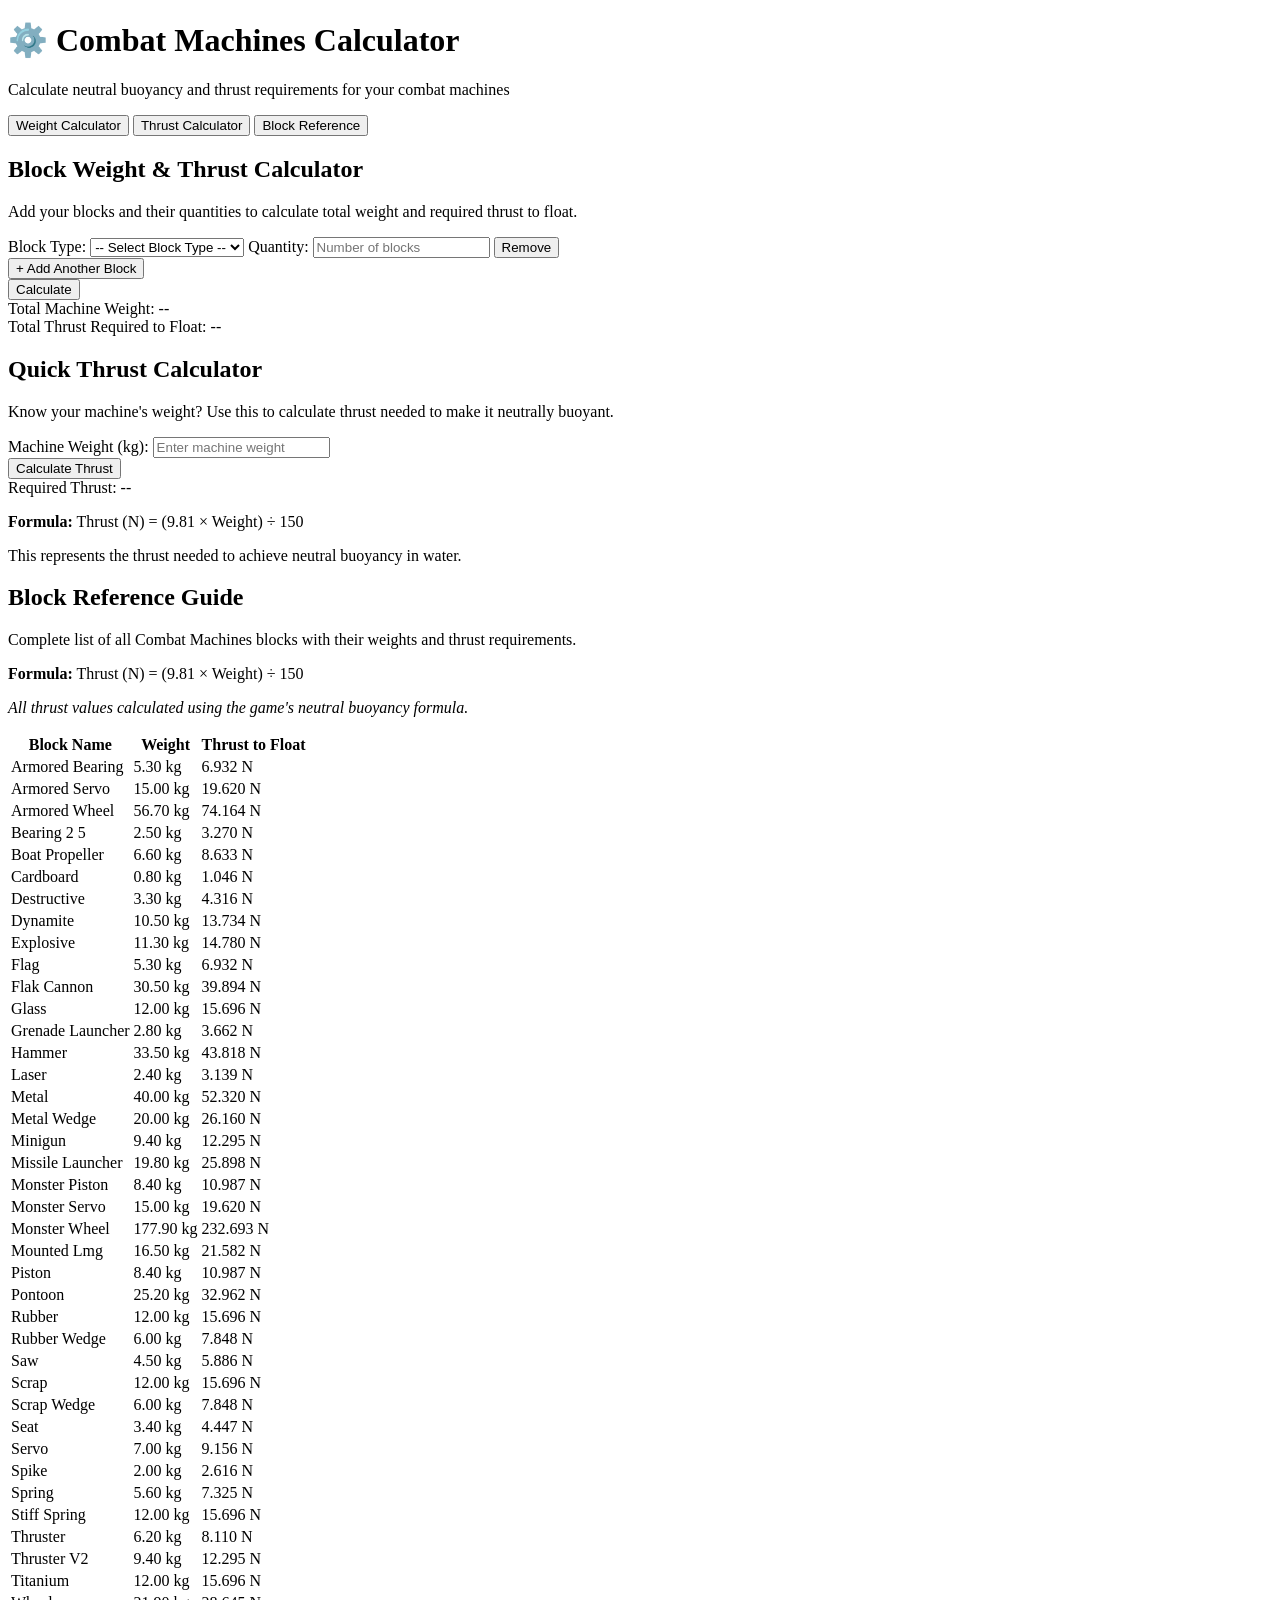
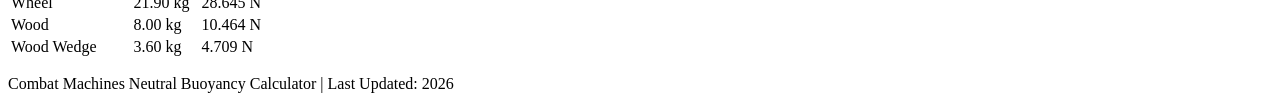
==== index.html @ c6ab1473 "Update HTML with new calculator features and block reference" ====
<!DOCTYPE html>
<html lang="en">
<head>
    <meta charset="UTF-8">
    <meta name="viewport" content="width=device-width, initial-scale=1.0">
    <title>Combat Machines Neutral Buoyancy Calculator</title>
    <link rel="stylesheet" href="styles.css">
</head>
<body>
    <div class="container">
        <header>
            <h1>⚙️ Combat Machines Calculator</h1>
            <p>Calculate neutral buoyancy and thrust requirements for your combat machines</p>
        </header>

        <div class="tabs">
            <button class="tab-button active" data-tab="weight-tab">Weight Calculator</button>
            <button class="tab-button" data-tab="thrust-tab">Thrust Calculator</button>
            <button class="tab-button" data-tab="reference-tab">Block Reference</button>
        </div>

        <!-- Weight Calculator Tab -->
        <div id="weight-tab" class="tab-content active">
            <h2>Block Weight & Thrust Calculator</h2>
            <p>Add your blocks and their quantities to calculate total weight and required thrust to float.</p>

            <div id="blockInputContainer">
                <div class="block-input-group">
                    <label for="blockType0">Block Type:</label>
                    <select id="blockType0" class="block-type-select">
                        <option value="">-- Select Block Type --</option>
                    </select>
                    <label for="blockCount0">Quantity:</label>
                    <input type="number" id="blockCount0" class="block-count-input" min="0" placeholder="Number of blocks">
                    <button class="btn-remove" onclick="removeBlockInput(0)">Remove</button>
                </div>
            </div>

            <button class="btn-add" id="addBlockBtn">+ Add Another Block</button>

            <div class="button-group">
                <button class="btn-calculate" id="calculateWeightBtn">Calculate</button>
            </div>

            <div id="weight-results" class="results">
                <div class="result-item">
                    <label>Total Machine Weight:</label>
                    <span id="totalWeightResult">--</span>
                </div>
                <div class="result-item">
                    <label>Total Thrust Required to Float:</label>
                    <span id="totalThrustResult">--</span>
                </div>
                <div id="weightBreakdown" class="breakdown"></div>
            </div>
        </div>

        <!-- Thrust Calculator Tab -->
        <div id="thrust-tab" class="tab-content">
            <h2>Quick Thrust Calculator</h2>
            <p>Know your machine's weight? Use this to calculate thrust needed to make it neutrally buoyant.</p>

            <div class="input-group">
                <label for="machineWeight">Machine Weight (kg):</label>
                <input type="number" id="machineWeight" placeholder="Enter machine weight" min="0" step="0.1">
            </div>

            <div class="button-group">
                <button class="btn-calculate" id="calculateThrustBtn">Calculate Thrust</button>
            </div>

            <div id="thrust-results" class="results">
                <div class="result-item">
                    <label>Required Thrust:</label>
                    <span id="thrustResult">--</span>
                </div>
                <div class="info-box">
                    <p><strong>Formula:</strong> Thrust (N) = (9.81 × Weight) ÷ 150</p>
                    <p>This represents the thrust needed to achieve neutral buoyancy in water.</p>
                </div>
            </div>
        </div>

        <!-- Reference Tab -->
        <div id="reference-tab" class="tab-content">
            <h2>Block Reference Guide</h2>
            <p>Complete list of all Combat Machines blocks with their weights and thrust requirements.</p>
            
            <div class="info-box">
                <p><strong>Formula:</strong> Thrust (N) = (9.81 × Weight) ÷ 150</p>
                <p><em>All thrust values calculated using the game's neutral buoyancy formula.</em></p>
            </div>

            <div id="referenceTable" class="reference-table-container"></div>
        </div>
    </div>

    <footer>
        <p>Combat Machines Neutral Buoyancy Calculator | Last Updated: 2026</p>
    </footer>

    <script src="script.js"></script>
</body>
</html>
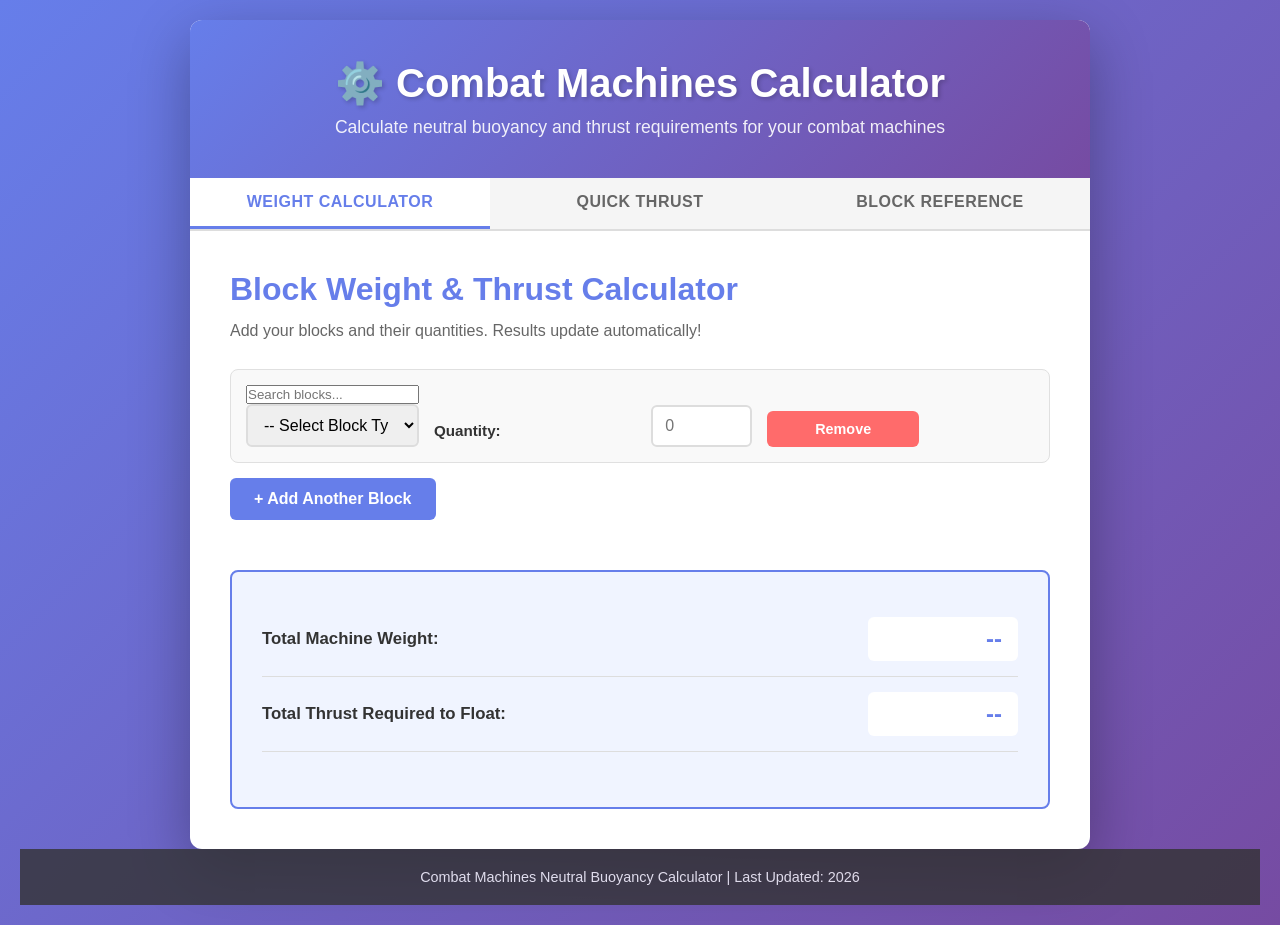
==== commit adcc8aa0: "Update HTML: Remove calculate buttons, add search, auto-update on input" ====
--- a/index.html
+++ b/index.html
@@ -15,32 +15,20 @@
 
         <div class="tabs">
             <button class="tab-button active" data-tab="weight-tab">Weight Calculator</button>
-            <button class="tab-button" data-tab="thrust-tab">Thrust Calculator</button>
+            <button class="tab-button" data-tab="thrust-tab">Quick Thrust</button>
             <button class="tab-button" data-tab="reference-tab">Block Reference</button>
         </div>
 
         <!-- Weight Calculator Tab -->
         <div id="weight-tab" class="tab-content active">
             <h2>Block Weight & Thrust Calculator</h2>
-            <p>Add your blocks and their quantities to calculate total weight and required thrust to float.</p>
+            <p>Add your blocks and their quantities. Results update automatically!</p>
 
-            <div id="blockInputContainer">
-                <div class="block-input-group">
-                    <label for="blockType0">Block Type:</label>
-                    <select id="blockType0" class="block-type-select">
-                        <option value="">-- Select Block Type --</option>
-                    </select>
-                    <label for="blockCount0">Quantity:</label>
-                    <input type="number" id="blockCount0" class="block-count-input" min="0" placeholder="Number of blocks">
-                    <button class="btn-remove" onclick="removeBlockInput(0)">Remove</button>
-                </div>
-            </div>
+            <div id="blockInputContainer"></div>
 
             <button class="btn-add" id="addBlockBtn">+ Add Another Block</button>
 
-            <div class="button-group">
-                <button class="btn-calculate" id="calculateWeightBtn">Calculate</button>
-            </div>
+            <div id="thrusterWarning" class="warning-box"></div>
 
             <div id="weight-results" class="results">
                 <div class="result-item">
@@ -55,18 +43,14 @@
             </div>
         </div>
 
-        <!-- Thrust Calculator Tab -->
+        <!-- Quick Thrust Calculator Tab -->
         <div id="thrust-tab" class="tab-content">
             <h2>Quick Thrust Calculator</h2>
-            <p>Know your machine's weight? Use this to calculate thrust needed to make it neutrally buoyant.</p>
+            <p>Know your machine's weight? Calculate thrust needed for neutral buoyancy.</p>
 
             <div class="input-group">
                 <label for="machineWeight">Machine Weight (kg):</label>
                 <input type="number" id="machineWeight" placeholder="Enter machine weight" min="0" step="0.1">
-            </div>
-
-            <div class="button-group">
-                <button class="btn-calculate" id="calculateThrustBtn">Calculate Thrust</button>
             </div>
 
             <div id="thrust-results" class="results">
@@ -75,7 +59,7 @@
                     <span id="thrustResult">--</span>
                 </div>
                 <div class="info-box">
-                    <p><strong>Formula:</strong> Thrust (N) = (9.81 × Weight) ÷ 150</p>
+                    <p><strong>Formula:</strong> Thrust (N) = (9.81 × Weight) ÷ 150 × 150</p>
                     <p>This represents the thrust needed to achieve neutral buoyancy in water.</p>
                 </div>
             </div>
@@ -86,8 +70,12 @@
             <h2>Block Reference Guide</h2>
             <p>Complete list of all Combat Machines blocks with their weights and thrust requirements.</p>
             
+            <div class="search-container">
+                <input type="text" id="referenceSearch" class="reference-search" placeholder="Search blocks...">
+            </div>
+
             <div class="info-box">
-                <p><strong>Formula:</strong> Thrust (N) = (9.81 × Weight) ÷ 150</p>
+                <p><strong>Formula:</strong> Thrust (N) = (9.81 × Weight) ÷ 150 × 150</p>
                 <p><em>All thrust values calculated using the game's neutral buoyancy formula.</em></p>
             </div>
 
--- a/styles.css
+++ b/styles.css
@@ -0,0 +1,408 @@
+* {
+    margin: 0;
+    padding: 0;
+    box-sizing: border-box;
+}
+
+body {
+    font-family: 'Segoe UI', Tahoma, Geneva, Verdana, sans-serif;
+    background: linear-gradient(135deg, #667eea 0%, #764ba2 100%);
+    min-height: 100vh;
+    padding: 20px;
+    color: #333;
+}
+
+.container {
+    max-width: 900px;
+    margin: 0 auto;
+    background: white;
+    border-radius: 12px;
+    box-shadow: 0 20px 60px rgba(0, 0, 0, 0.3);
+    overflow: hidden;
+}
+
+header {
+    background: linear-gradient(135deg, #667eea 0%, #764ba2 100%);
+    color: white;
+    padding: 40px 20px;
+    text-align: center;
+}
+
+header h1 {
+    font-size: 2.5em;
+    margin-bottom: 10px;
+    text-shadow: 2px 2px 4px rgba(0, 0, 0, 0.2);
+}
+
+header p {
+    font-size: 1.1em;
+    opacity: 0.9;
+}
+
+.tabs {
+    display: flex;
+    background: #f5f5f5;
+    border-bottom: 2px solid #ddd;
+    overflow-x: auto;
+}
+
+.tab-button {
+    flex: 1;
+    padding: 15px 20px;
+    border: none;
+    background: none;
+    cursor: pointer;
+    font-size: 1em;
+    font-weight: 600;
+    color: #666;
+    transition: all 0.3s ease;
+    border-bottom: 3px solid transparent;
+    text-transform: uppercase;
+    letter-spacing: 0.5px;
+}
+
+.tab-button:hover {
+    background: #e0e0e0;
+    color: #333;
+}
+
+.tab-button.active {
+    color: #667eea;
+    border-bottom-color: #667eea;
+    background: white;
+}
+
+.tab-content {
+    display: none;
+    padding: 40px;
+    animation: fadeIn 0.3s ease;
+}
+
+.tab-content.active {
+    display: block;
+}
+
+@keyframes fadeIn {
+    from {
+        opacity: 0;
+        transform: translateY(10px);
+    }
+    to {
+        opacity: 1;
+        transform: translateY(0);
+    }
+}
+
+h2 {
+    color: #667eea;
+    margin-bottom: 10px;
+    font-size: 2em;
+}
+
+.tab-content > p {
+    color: #666;
+    margin-bottom: 25px;
+    line-height: 1.6;
+}
+
+.block-input-group {
+    display: grid;
+    grid-template-columns: 1fr 2fr 1fr 1.5fr 100px;
+    gap: 15px;
+    margin-bottom: 15px;
+    align-items: end;
+    padding: 15px;
+    background: #f9f9f9;
+    border-radius: 8px;
+    border: 1px solid #e0e0e0;
+}
+
+@media (max-width: 768px) {
+    .block-input-group {
+        grid-template-columns: 1fr;
+        gap: 10px;
+    }
+}
+
+.input-group {
+    margin-bottom: 25px;
+    padding: 15px;
+    background: #f9f9f9;
+    border-radius: 8px;
+    border: 1px solid #e0e0e0;
+}
+
+label {
+    display: block;
+    margin-bottom: 5px;
+    font-weight: 600;
+    color: #333;
+    font-size: 0.95em;
+}
+
+.block-input-group label {
+    margin-bottom: 8px;
+}
+
+select, input[type="number"] {
+    width: 100%;
+    padding: 10px 12px;
+    border: 2px solid #ddd;
+    border-radius: 6px;
+    font-size: 1em;
+    transition: border-color 0.3s ease;
+    font-family: inherit;
+}
+
+select:focus, input[type="number"]:focus {
+    outline: none;
+    border-color: #667eea;
+    box-shadow: 0 0 0 3px rgba(102, 126, 234, 0.1);
+}
+
+.button-group {
+    display: flex;
+    gap: 15px;
+    margin: 30px 0;
+}
+
+.btn-calculate {
+    flex: 1;
+    padding: 15px 30px;
+    background: linear-gradient(135deg, #667eea 0%, #764ba2 100%);
+    color: white;
+    border: none;
+    border-radius: 8px;
+    font-size: 1.1em;
+    font-weight: 600;
+    cursor: pointer;
+    transition: transform 0.2s, box-shadow 0.2s;
+    text-transform: uppercase;
+    letter-spacing: 1px;
+}
+
+.btn-calculate:hover {
+    transform: translateY(-2px);
+    box-shadow: 0 10px 25px rgba(102, 126, 234, 0.4);
+}
+
+.btn-calculate:active {
+    transform: translateY(0);
+}
+
+.btn-add {
+    padding: 12px 24px;
+    background: #667eea;
+    color: white;
+    border: none;
+    border-radius: 6px;
+    font-size: 1em;
+    font-weight: 600;
+    cursor: pointer;
+    margin-bottom: 20px;
+    transition: all 0.3s ease;
+}
+
+.btn-add:hover {
+    background: #764ba2;
+    transform: translateY(-2px);
+}
+
+.btn-remove {
+    padding: 10px 15px;
+    background: #ff6b6b;
+    color: white;
+    border: none;
+    border-radius: 6px;
+    cursor: pointer;
+    font-size: 0.9em;
+    font-weight: 600;
+    transition: all 0.3s ease;
+}
+
+.btn-remove:hover {
+    background: #ee5a52;
+    transform: translateY(-2px);
+}
+
+.results {
+    background: #f0f4ff;
+    padding: 30px;
+    border-radius: 8px;
+    border: 2px solid #667eea;
+    margin-top: 30px;
+}
+
+.result-item {
+    display: flex;
+    justify-content: space-between;
+    align-items: center;
+    padding: 15px 0;
+    border-bottom: 1px solid #ddd;
+}
+
+.result-item:last-child {
+    border-bottom: none;
+}
+
+.result-item label {
+    margin-bottom: 0;
+    font-size: 1.05em;
+    color: #333;
+}
+
+.result-item span {
+    font-size: 1.5em;
+    font-weight: 700;
+    color: #667eea;
+    background: white;
+    padding: 8px 16px;
+    border-radius: 6px;
+    min-width: 150px;
+    text-align: right;
+}
+
+.info-box {
+    background: white;
+    padding: 20px;
+    border-radius: 6px;
+    border-left: 4px solid #667eea;
+    margin-top: 20px;
+}
+
+.info-box p {
+    margin: 8px 0;
+    color: #555;
+    line-height: 1.6;
+}
+
+.info-box strong {
+    color: #667eea;
+}
+
+.breakdown {
+    margin-top: 25px;
+}
+
+.breakdown h4 {
+    color: #333;
+    margin-bottom: 15px;
+    font-size: 1.1em;
+}
+
+.breakdown-table, .reference-table {
+    width: 100%;
+    border-collapse: collapse;
+    margin-top: 15px;
+}
+
+.breakdown-table th, .reference-table th {
+    background: linear-gradient(135deg, #667eea 0%, #764ba2 100%);
+    color: white;
+    padding: 12px;
+    text-align: left;
+    font-weight: 600;
+}
+
+.breakdown-table td, .reference-table td {
+    padding: 12px;
+    border-bottom: 1px solid #ddd;
+}
+
+.breakdown-table tr:hover, .reference-table tr:hover {
+    background: #f5f5f5;
+}
+
+.reference-table-container {
+    background: white;
+    border-radius: 8px;
+    overflow: hidden;
+    border: 1px solid #ddd;
+}
+
+footer {
+    background: #333;
+    color: white;
+    text-align: center;
+    padding: 20px;
+    font-size: 0.9em;
+    opacity: 0.8;
+}
+
+/* Responsive Design */
+@media (max-width: 768px) {
+    header h1 {
+        font-size: 1.8em;
+    }
+
+    .tabs {
+        flex-wrap: wrap;
+    }
+
+    .tab-button {
+        flex: 0 1 auto;
+        min-width: 120px;
+    }
+
+    .tab-content {
+        padding: 20px;
+    }
+
+    .result-item {
+        flex-direction: column;
+        align-items: flex-start;
+    }
+
+    .result-item span {
+        width: 100%;
+        text-align: left;
+        margin-top: 8px;
+    }
+
+    .breakdown-table, .reference-table {
+        font-size: 0.9em;
+    }
+
+    .breakdown-table th, .reference-table th,
+    .breakdown-table td, .reference-table td {
+        padding: 8px;
+    }
+}
+
+@media (max-width: 480px) {
+    body {
+        padding: 10px;
+    }
+
+    header {
+        padding: 20px 10px;
+    }
+
+    header h1 {
+        font-size: 1.5em;
+    }
+
+    header p {
+        font-size: 0.95em;
+    }
+
+    .container {
+        border-radius: 8px;
+    }
+
+    .tab-content {
+        padding: 15px;
+    }
+
+    h2 {
+        font-size: 1.5em;
+    }
+
+    .button-group {
+        flex-direction: column;
+    }
+
+    .btn-calculate {
+        width: 100%;
+    }
+}
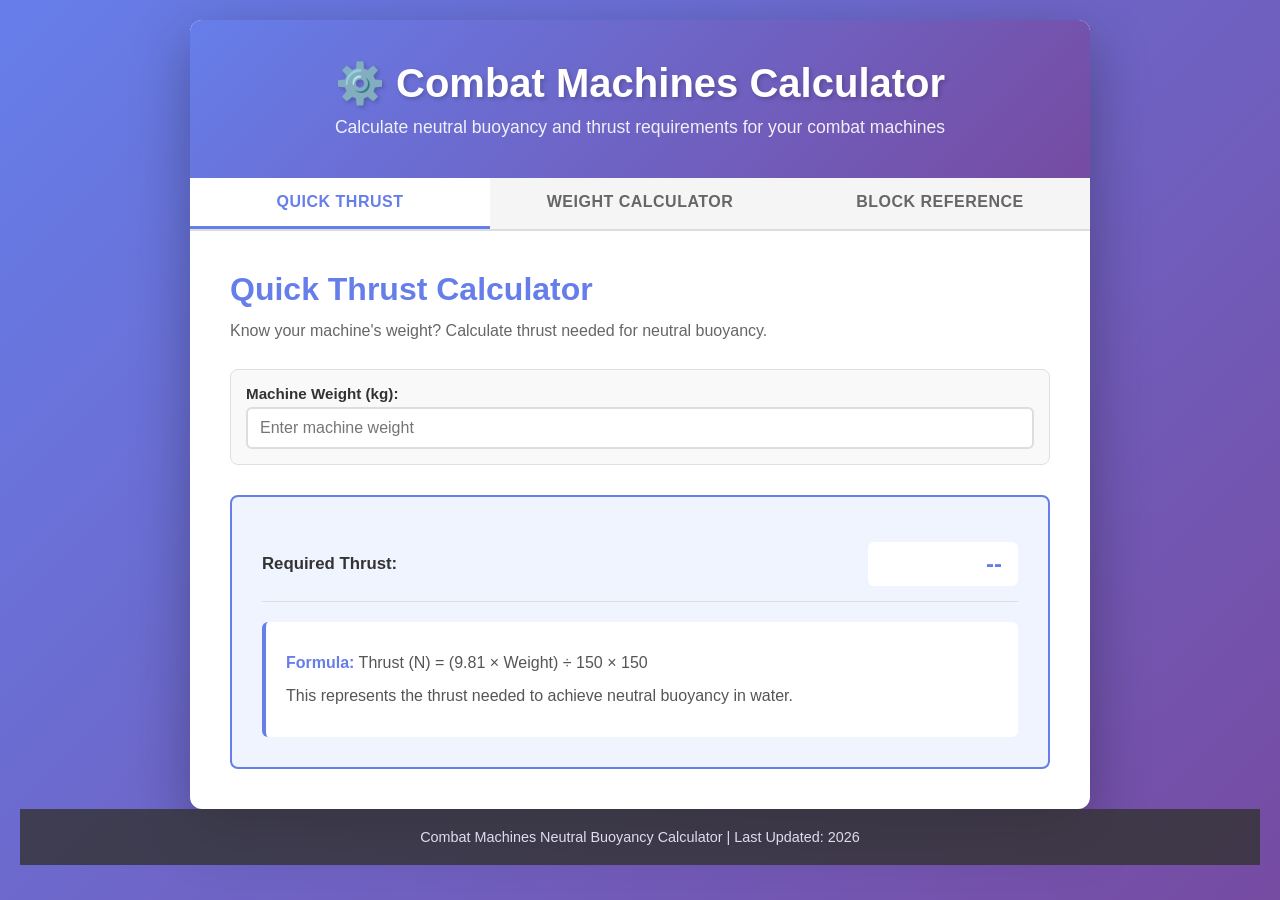
==== commit c87826ea: "Update HTML: Reorder tabs, add export/load/clear buttons" ====
--- a/index.html
+++ b/index.html
@@ -14,37 +14,13 @@
         </header>
 
         <div class="tabs">
-            <button class="tab-button active" data-tab="weight-tab">Weight Calculator</button>
-            <button class="tab-button" data-tab="thrust-tab">Quick Thrust</button>
+            <button class="tab-button active" data-tab="thrust-tab">Quick Thrust</button>
+            <button class="tab-button" data-tab="weight-tab">Weight Calculator</button>
             <button class="tab-button" data-tab="reference-tab">Block Reference</button>
         </div>
 
-        <!-- Weight Calculator Tab -->
-        <div id="weight-tab" class="tab-content active">
-            <h2>Block Weight & Thrust Calculator</h2>
-            <p>Add your blocks and their quantities. Results update automatically!</p>
-
-            <div id="blockInputContainer"></div>
-
-            <button class="btn-add" id="addBlockBtn">+ Add Another Block</button>
-
-            <div id="thrusterWarning" class="warning-box"></div>
-
-            <div id="weight-results" class="results">
-                <div class="result-item">
-                    <label>Total Machine Weight:</label>
-                    <span id="totalWeightResult">--</span>
-                </div>
-                <div class="result-item">
-                    <label>Total Thrust Required to Float:</label>
-                    <span id="totalThrustResult">--</span>
-                </div>
-                <div id="weightBreakdown" class="breakdown"></div>
-            </div>
-        </div>
-
         <!-- Quick Thrust Calculator Tab -->
-        <div id="thrust-tab" class="tab-content">
+        <div id="thrust-tab" class="tab-content active">
             <h2>Quick Thrust Calculator</h2>
             <p>Know your machine's weight? Calculate thrust needed for neutral buoyancy.</p>
 
@@ -62,6 +38,36 @@
                     <p><strong>Formula:</strong> Thrust (N) = (9.81 × Weight) ÷ 150 × 150</p>
                     <p>This represents the thrust needed to achieve neutral buoyancy in water.</p>
                 </div>
+            </div>
+        </div>
+
+        <!-- Weight Calculator Tab -->
+        <div id="weight-tab" class="tab-content">
+            <h2>Block Weight & Thrust Calculator</h2>
+            <p>Add your blocks and their quantities. Results update automatically!</p>
+
+            <div class="action-buttons">
+                <button class="btn-add" id="addBlockBtn">+ Add Block</button>
+                <button class="btn-clear" id="clearAllBtn">🗑️ Clear All</button>
+                <button class="btn-export" id="exportBtn">📥 Export</button>
+                <button class="btn-load" id="loadBtn">📤 Load</button>
+                <input type="file" id="fileInput" accept=".json" style="display: none;">
+            </div>
+
+            <div id="blockInputContainer"></div>
+
+            <div id="thrusterWarning" class="warning-box"></div>
+
+            <div id="weight-results" class="results">
+                <div class="result-item">
+                    <label>Total Machine Weight:</label>
+                    <span id="totalWeightResult">--</span>
+                </div>
+                <div class="result-item">
+                    <label>Total Thrust Required to Float:</label>
+                    <span id="totalThrustResult">--</span>
+                </div>
+                <div id="weightBreakdown" class="breakdown"></div>
             </div>
         </div>
 
--- a/styles.css
+++ b/styles.css
@@ -107,7 +107,7 @@
 
 .block-input-group {
     display: grid;
-    grid-template-columns: 1fr 2fr 1fr 1.5fr 100px;
+    grid-template-columns: 1fr 1.5fr 1fr 100px;
     gap: 15px;
     margin-bottom: 15px;
     align-items: end;
@@ -117,6 +117,26 @@
     border: 1px solid #e0e0e0;
 }
 
+.search-wrapper {
+    display: flex;
+    flex-direction: column;
+    gap: 5px;
+}
+
+.block-search {
+    padding: 8px 12px;
+    border: 1px solid #ddd;
+    border-radius: 6px;
+    font-size: 0.9em;
+    transition: border-color 0.3s ease;
+}
+
+.block-search:focus {
+    outline: none;
+    border-color: #667eea;
+    box-shadow: 0 0 0 3px rgba(102, 126, 234, 0.1);
+}
+
 @media (max-width: 768px) {
     .block-input-group {
         grid-template-columns: 1fr;
@@ -144,7 +164,7 @@
     margin-bottom: 8px;
 }
 
-select, input[type="number"] {
+select, input[type="number"], input[type="text"] {
     width: 100%;
     padding: 10px 12px;
     border: 2px solid #ddd;
@@ -154,40 +174,10 @@
     font-family: inherit;
 }
 
-select:focus, input[type="number"]:focus {
+select:focus, input[type="number"]:focus, input[type="text"]:focus {
     outline: none;
     border-color: #667eea;
     box-shadow: 0 0 0 3px rgba(102, 126, 234, 0.1);
-}
-
-.button-group {
-    display: flex;
-    gap: 15px;
-    margin: 30px 0;
-}
-
-.btn-calculate {
-    flex: 1;
-    padding: 15px 30px;
-    background: linear-gradient(135deg, #667eea 0%, #764ba2 100%);
-    color: white;
-    border: none;
-    border-radius: 8px;
-    font-size: 1.1em;
-    font-weight: 600;
-    cursor: pointer;
-    transition: transform 0.2s, box-shadow 0.2s;
-    text-transform: uppercase;
-    letter-spacing: 1px;
-}
-
-.btn-calculate:hover {
-    transform: translateY(-2px);
-    box-shadow: 0 10px 25px rgba(102, 126, 234, 0.4);
-}
-
-.btn-calculate:active {
-    transform: translateY(0);
 }
 
 .btn-add {
@@ -223,6 +213,30 @@
 .btn-remove:hover {
     background: #ee5a52;
     transform: translateY(-2px);
+}
+
+.warning-box {
+    padding: 15px;
+    border-radius: 8px;
+    margin: 20px 0;
+    font-weight: 600;
+    text-align: center;
+}
+
+.warning {
+    color: #d32f2f;
+    background: #ffebee;
+    padding: 15px;
+    border-radius: 8px;
+    display: block;
+}
+
+.info {
+    color: #388e3c;
+    background: #e8f5e9;
+    padding: 15px;
+    border-radius: 8px;
+    display: block;
 }
 
 .results {
@@ -318,6 +332,25 @@
     border-radius: 8px;
     overflow: hidden;
     border: 1px solid #ddd;
+    margin-top: 20px;
+}
+
+.search-container {
+    margin-bottom: 20px;
+}
+
+.reference-search {
+    width: 100%;
+    padding: 12px 15px;
+    border: 2px solid #ddd;
+    border-radius: 8px;
+    font-size: 1em;
+}
+
+.reference-search:focus {
+    outline: none;
+    border-color: #667eea;
+    box-shadow: 0 0 0 3px rgba(102, 126, 234, 0.1);
 }
 
 footer {
@@ -397,12 +430,4 @@
     h2 {
         font-size: 1.5em;
     }
-
-    .button-group {
-        flex-direction: column;
-    }
-
-    .btn-calculate {
-        width: 100%;
-    }
-}
+}
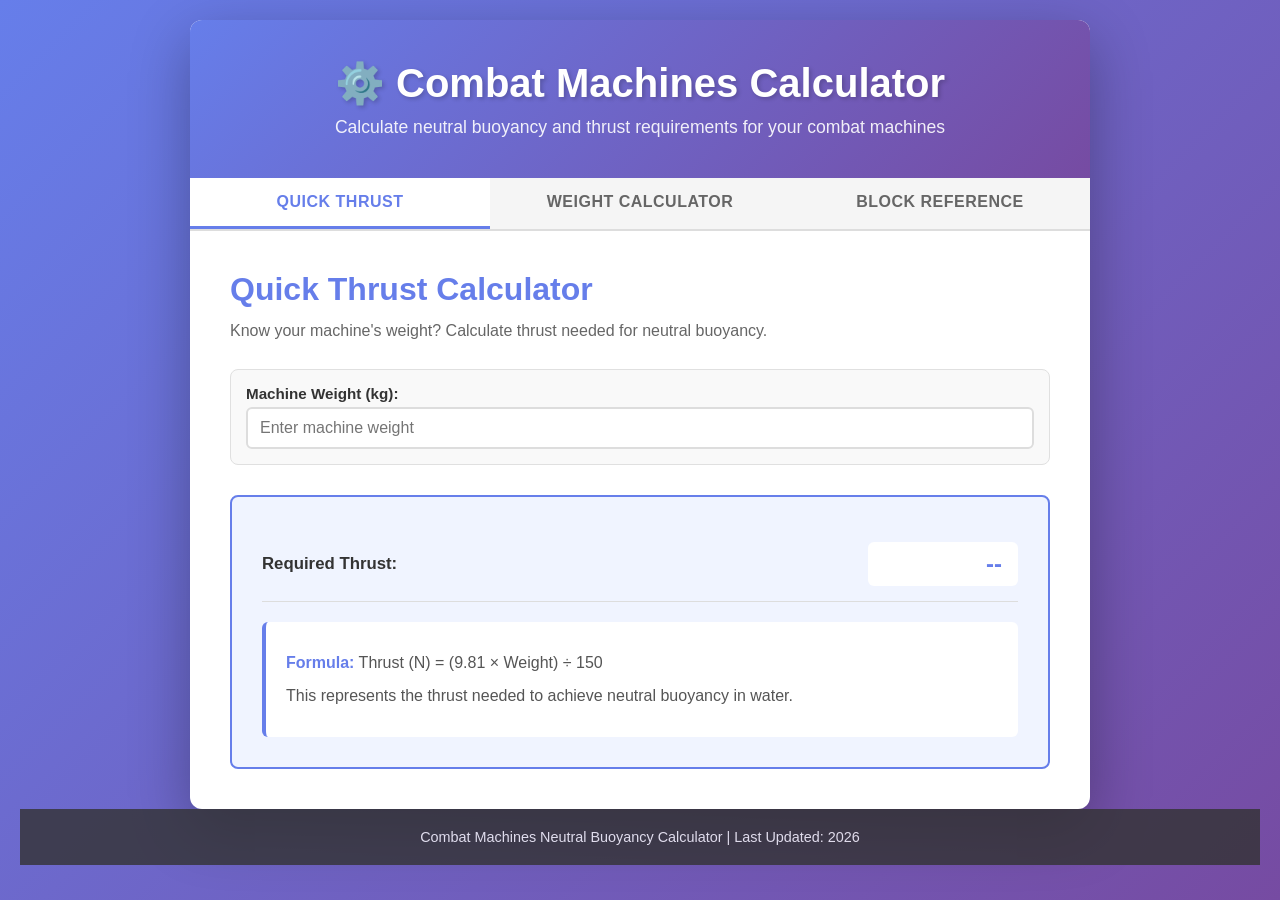
==== commit 3e5d0352: "Simplify thrust formula in index.html" ====
--- a/index.html
+++ b/index.html
@@ -4,6 +4,7 @@
     <meta charset="UTF-8">
     <meta name="viewport" content="width=device-width, initial-scale=1.0">
     <title>Combat Machines Neutral Buoyancy Calculator</title>
+    <link rel="icon" type="image/webp" href="https://tr.rbxcdn.com/180DAY-0d396efd989540910175538c056ea166/256/256/Image/Webp/noFilter">
     <link rel="stylesheet" href="styles.css">
 </head>
 <body>
@@ -35,7 +36,7 @@
                     <span id="thrustResult">--</span>
                 </div>
                 <div class="info-box">
-                    <p><strong>Formula:</strong> Thrust (N) = (9.81 × Weight) ÷ 150 × 150</p>
+                    <p><strong>Formula:</strong> Thrust (N) = (9.81 × Weight) ÷ 150</p>
                     <p>This represents the thrust needed to achieve neutral buoyancy in water.</p>
                 </div>
             </div>
@@ -53,6 +54,8 @@
                 <button class="btn-load" id="loadBtn">📤 Load</button>
                 <input type="file" id="fileInput" accept=".json" style="display: none;">
             </div>
+
+            <div id="pinnedThrusterSection"></div>
 
             <div id="blockInputContainer"></div>
 
@@ -81,7 +84,7 @@
             </div>
 
             <div class="info-box">
-                <p><strong>Formula:</strong> Thrust (N) = (9.81 × Weight) ÷ 150 × 150</p>
+                <p><strong>Formula:</strong> Thrust (N) = (9.81 × Weight) ÷ 150</p>
                 <p><em>All thrust values calculated using the game's neutral buoyancy formula.</em></p>
             </div>
 
--- a/styles.css
+++ b/styles.css
@@ -105,6 +105,67 @@
     line-height: 1.6;
 }
 
+.action-buttons {
+    display: flex;
+    gap: 10px;
+    margin-bottom: 25px;
+    flex-wrap: wrap;
+}
+
+.action-buttons button {
+    flex: 1;
+    min-width: 120px;
+    padding: 10px 15px;
+    border: none;
+    border-radius: 6px;
+    font-size: 0.9em;
+    font-weight: 600;
+    cursor: pointer;
+    transition: all 0.3s ease;
+    text-transform: uppercase;
+    letter-spacing: 0.5px;
+}
+
+.btn-add {
+    background: #667eea;
+    color: white;
+}
+
+.btn-add:hover {
+    background: #5568d3;
+    transform: translateY(-2px);
+}
+
+.btn-clear {
+    background: #ff6b6b;
+    color: white;
+}
+
+.btn-clear:hover {
+    background: #ee5a52;
+    transform: translateY(-2px);
+}
+
+.btn-export {
+    background: #4ecdc4;
+    color: white;
+}
+
+.btn-export:hover {
+    background: #45b9b1;
+    transform: translateY(-2px);
+}
+
+.btn-load {
+    background: #f7b731;
+    color: white;
+}
+
+.btn-load:hover {
+    background: #e0a125;
+    transform: translateY(-2px);
+}
+
 .block-input-group {
     display: grid;
     grid-template-columns: 1fr 1.5fr 1fr 100px;
@@ -118,9 +179,7 @@
 }
 
 .search-wrapper {
-    display: flex;
-    flex-direction: column;
-    gap: 5px;
+    position: relative;
 }
 
 .block-search {
@@ -141,6 +200,15 @@
     .block-input-group {
         grid-template-columns: 1fr;
         gap: 10px;
+    }
+
+    .action-buttons {
+        flex-direction: column;
+    }
+
+    .action-buttons button {
+        flex: 1;
+        min-width: auto;
     }
 }
 
@@ -180,24 +248,6 @@
     box-shadow: 0 0 0 3px rgba(102, 126, 234, 0.1);
 }
 
-.btn-add {
-    padding: 12px 24px;
-    background: #667eea;
-    color: white;
-    border: none;
-    border-radius: 6px;
-    font-size: 1em;
-    font-weight: 600;
-    cursor: pointer;
-    margin-bottom: 20px;
-    transition: all 0.3s ease;
-}
-
-.btn-add:hover {
-    background: #764ba2;
-    transform: translateY(-2px);
-}
-
 .btn-remove {
     padding: 10px 15px;
     background: #ff6b6b;
@@ -353,6 +403,101 @@
     box-shadow: 0 0 0 3px rgba(102, 126, 234, 0.1);
 }
 
+/* Block picker dropdown */
+.block-dropdown {
+    position: absolute;
+    top: 100%;
+    left: 0;
+    right: 0;
+    background: white;
+    border: 2px solid #667eea;
+    border-top: none;
+    border-radius: 0 0 6px 6px;
+    max-height: 220px;
+    overflow-y: auto;
+    z-index: 999;
+    list-style: none;
+    margin: 0;
+    padding: 0;
+    box-shadow: 0 4px 12px rgba(0,0,0,0.15);
+}
+
+.block-dropdown li {
+    padding: 10px 12px;
+    cursor: pointer;
+    font-size: 0.9em;
+    border-bottom: 1px solid #f0f0f0;
+    transition: background 0.15s ease;
+}
+
+.block-dropdown li:last-child { border-bottom: none; }
+
+.block-dropdown li:hover,
+.block-dropdown li.selected {
+    background: #f0f4ff;
+    color: #667eea;
+}
+
+/* Caret button inside the search wrapper */
+.caret-btn {
+    position: absolute;
+    right: 0;
+    top: 0;
+    bottom: 0;
+    width: 36px;
+    background: none;
+    border: none;
+    border-left: 1px solid #ddd;
+    cursor: pointer;
+    color: #888;
+    font-size: 0.75em;
+    display: flex;
+    align-items: center;
+    justify-content: center;
+    border-radius: 0 6px 6px 0;
+    transition: background 0.15s ease, color 0.15s ease;
+}
+
+.caret-btn:hover {
+    background: #f0f4ff;
+    color: #667eea;
+}
+
+/* Make the text input leave room for the caret button */
+.search-wrapper .block-search {
+    padding-right: 40px;
+}
+
+/* Pinned thruster rows */
+.pinned-thruster-group {
+    background: #f0f4ff;
+    border: 2px solid #667eea;
+    grid-template-columns: 1fr 1.5fr 1fr 100px;
+}
+
+.pinned-label-wrapper {
+    display: flex;
+    flex-direction: column;
+    gap: 3px;
+}
+
+.pinned-label-wrapper label {
+    margin-bottom: 0;
+    color: #667eea;
+    font-size: 1em;
+}
+
+.pinned-label-wrapper small {
+    color: #888;
+    font-size: 0.8em;
+}
+
+.pinned-spacer {
+    display: inline-block;
+    width: 80px;
+    height: 38px;
+}
+
 footer {
     background: #333;
     color: white;
@@ -374,7 +519,8 @@
 
     .tab-button {
         flex: 0 1 auto;
-        min-width: 120px;
+        min-width: 100px;
+        font-size: 0.85em;
     }
 
     .tab-content {
@@ -430,4 +576,14 @@
     h2 {
         font-size: 1.5em;
     }
-}
+
+    .action-buttons {
+        flex-direction: column;
+        gap: 8px;
+    }
+
+    .action-buttons button {
+        font-size: 0.85em;
+        padding: 8px 12px;
+    }
+}
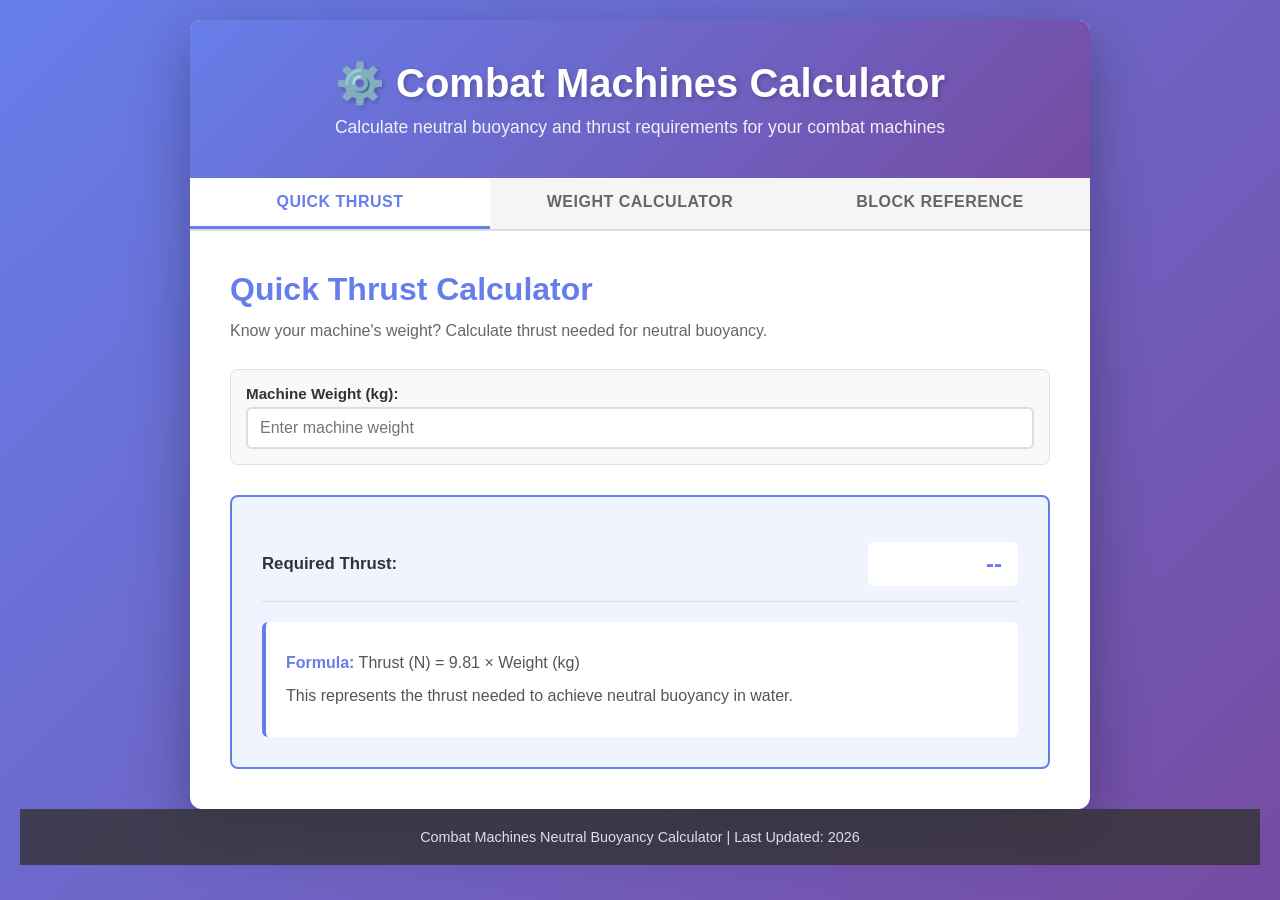
==== commit ec505dd3: "Rename index_standalone.html to index.html" ====
--- a/index.html
+++ b/index.html
@@ -4,8 +4,403 @@
     <meta charset="UTF-8">
     <meta name="viewport" content="width=device-width, initial-scale=1.0">
     <title>Combat Machines Neutral Buoyancy Calculator</title>
-    <link rel="icon" type="image/webp" href="https://tr.rbxcdn.com/180DAY-0d396efd989540910175538c056ea166/256/256/Image/Webp/noFilter">
-    <link rel="stylesheet" href="styles.css">
+    <link rel="icon" type="image/webp" href="noFilter.png">
+    <style>
+* {
+    margin: 0;
+    padding: 0;
+    box-sizing: border-box;
+}
+
+body {
+    font-family: 'Segoe UI', Tahoma, Geneva, Verdana, sans-serif;
+    background: linear-gradient(135deg, #667eea 0%, #764ba2 100%);
+    min-height: 100vh;
+    padding: 20px;
+    color: #333;
+}
+
+.container {
+    max-width: 900px;
+    margin: 0 auto;
+    background: white;
+    border-radius: 12px;
+    box-shadow: 0 20px 60px rgba(0, 0, 0, 0.3);
+    overflow: hidden;
+}
+
+header {
+    background: linear-gradient(135deg, #667eea 0%, #764ba2 100%);
+    color: white;
+    padding: 40px 20px;
+    text-align: center;
+}
+
+header h1 {
+    font-size: 2.5em;
+    margin-bottom: 10px;
+    text-shadow: 2px 2px 4px rgba(0, 0, 0, 0.2);
+}
+
+header p {
+    font-size: 1.1em;
+    opacity: 0.9;
+}
+
+.tabs {
+    display: flex;
+    background: #f5f5f5;
+    border-bottom: 2px solid #ddd;
+    overflow-x: auto;
+}
+
+.tab-button {
+    flex: 1;
+    padding: 15px 20px;
+    border: none;
+    background: none;
+    cursor: pointer;
+    font-size: 1em;
+    font-weight: 600;
+    color: #666;
+    transition: all 0.3s ease;
+    border-bottom: 3px solid transparent;
+    text-transform: uppercase;
+    letter-spacing: 0.5px;
+}
+
+.tab-button:hover { background: #e0e0e0; color: #333; }
+
+.tab-button.active {
+    color: #667eea;
+    border-bottom-color: #667eea;
+    background: white;
+}
+
+.tab-content {
+    display: none;
+    padding: 40px;
+    animation: fadeIn 0.3s ease;
+}
+
+.tab-content.active { display: block; }
+
+@keyframes fadeIn {
+    from { opacity: 0; transform: translateY(10px); }
+    to   { opacity: 1; transform: translateY(0); }
+}
+
+h2 { color: #667eea; margin-bottom: 10px; font-size: 2em; }
+
+.tab-content > p { color: #666; margin-bottom: 25px; line-height: 1.6; }
+
+.action-buttons {
+    display: flex;
+    gap: 10px;
+    margin-bottom: 25px;
+    flex-wrap: wrap;
+}
+
+.action-buttons button {
+    flex: 1;
+    min-width: 120px;
+    padding: 10px 15px;
+    border: none;
+    border-radius: 6px;
+    font-size: 0.9em;
+    font-weight: 600;
+    cursor: pointer;
+    transition: all 0.3s ease;
+    text-transform: uppercase;
+    letter-spacing: 0.5px;
+}
+
+.btn-add  { background: #667eea; color: white; }
+.btn-add:hover  { background: #5568d3; transform: translateY(-2px); }
+.btn-clear { background: #ff6b6b; color: white; }
+.btn-clear:hover { background: #ee5a52; transform: translateY(-2px); }
+.btn-export { background: #4ecdc4; color: white; }
+.btn-export:hover { background: #45b9b1; transform: translateY(-2px); }
+.btn-load { background: #f7b731; color: white; }
+.btn-load:hover { background: #e0a125; transform: translateY(-2px); }
+
+.block-input-group {
+    display: grid;
+    grid-template-columns: 1fr 1.5fr 1fr 100px;
+    gap: 15px;
+    margin-bottom: 15px;
+    align-items: end;
+    padding: 15px;
+    background: #f9f9f9;
+    border-radius: 8px;
+    border: 1px solid #e0e0e0;
+}
+
+.search-wrapper { position: relative; }
+
+.block-search {
+    padding: 8px 12px;
+    border: 1px solid #ddd;
+    border-radius: 6px;
+    font-size: 0.9em;
+    transition: border-color 0.3s ease;
+}
+
+.block-search:focus {
+    outline: none;
+    border-color: #667eea;
+    box-shadow: 0 0 0 3px rgba(102, 126, 234, 0.1);
+}
+
+.input-group {
+    margin-bottom: 25px;
+    padding: 15px;
+    background: #f9f9f9;
+    border-radius: 8px;
+    border: 1px solid #e0e0e0;
+}
+
+label {
+    display: block;
+    margin-bottom: 5px;
+    font-weight: 600;
+    color: #333;
+    font-size: 0.95em;
+}
+
+.block-input-group label { margin-bottom: 8px; }
+
+select, input[type="number"], input[type="text"] {
+    width: 100%;
+    padding: 10px 12px;
+    border: 2px solid #ddd;
+    border-radius: 6px;
+    font-size: 1em;
+    transition: border-color 0.3s ease;
+    font-family: inherit;
+}
+
+select:focus, input[type="number"]:focus, input[type="text"]:focus {
+    outline: none;
+    border-color: #667eea;
+    box-shadow: 0 0 0 3px rgba(102, 126, 234, 0.1);
+}
+
+.btn-remove {
+    padding: 10px 15px;
+    background: #ff6b6b;
+    color: white;
+    border: none;
+    border-radius: 6px;
+    cursor: pointer;
+    font-size: 0.9em;
+    font-weight: 600;
+    transition: all 0.3s ease;
+}
+
+.btn-remove:hover { background: #ee5a52; transform: translateY(-2px); }
+
+.warning-box {
+    padding: 15px;
+    border-radius: 8px;
+    margin: 20px 0;
+    font-weight: 600;
+    text-align: center;
+}
+
+.results {
+    background: #f0f4ff;
+    padding: 30px;
+    border-radius: 8px;
+    border: 2px solid #667eea;
+    margin-top: 30px;
+}
+
+.result-item {
+    display: flex;
+    justify-content: space-between;
+    align-items: center;
+    padding: 15px 0;
+    border-bottom: 1px solid #ddd;
+}
+
+.result-item:last-child { border-bottom: none; }
+
+.result-item label { margin-bottom: 0; font-size: 1.05em; color: #333; }
+
+.result-item span {
+    font-size: 1.5em;
+    font-weight: 700;
+    color: #667eea;
+    background: white;
+    padding: 8px 16px;
+    border-radius: 6px;
+    min-width: 150px;
+    text-align: right;
+}
+
+.info-box {
+    background: white;
+    padding: 20px;
+    border-radius: 6px;
+    border-left: 4px solid #667eea;
+    margin-top: 20px;
+}
+
+.info-box p { margin: 8px 0; color: #555; line-height: 1.6; }
+.info-box strong { color: #667eea; }
+
+.breakdown { margin-top: 25px; }
+.breakdown h4 { color: #333; margin-bottom: 15px; font-size: 1.1em; }
+
+.breakdown-table, .reference-table {
+    width: 100%;
+    border-collapse: collapse;
+    margin-top: 15px;
+}
+
+.breakdown-table th, .reference-table th {
+    background: linear-gradient(135deg, #667eea 0%, #764ba2 100%);
+    color: white;
+    padding: 12px;
+    text-align: left;
+    font-weight: 600;
+}
+
+.breakdown-table td, .reference-table td { padding: 12px; border-bottom: 1px solid #ddd; }
+.breakdown-table tr:hover, .reference-table tr:hover { background: #f5f5f5; }
+
+.reference-table-container {
+    background: white;
+    border-radius: 8px;
+    overflow: hidden;
+    border: 1px solid #ddd;
+    margin-top: 20px;
+}
+
+.search-container { margin-bottom: 20px; }
+
+.reference-search {
+    width: 100%;
+    padding: 12px 15px;
+    border: 2px solid #ddd;
+    border-radius: 8px;
+    font-size: 1em;
+}
+
+.reference-search:focus {
+    outline: none;
+    border-color: #667eea;
+    box-shadow: 0 0 0 3px rgba(102, 126, 234, 0.1);
+}
+
+/* Block picker dropdown */
+.block-dropdown {
+    position: absolute;
+    top: 100%;
+    left: 0;
+    right: 0;
+    background: white;
+    border: 2px solid #667eea;
+    border-top: none;
+    border-radius: 0 0 6px 6px;
+    max-height: 220px;
+    overflow-y: auto;
+    z-index: 999;
+    list-style: none;
+    margin: 0;
+    padding: 0;
+    box-shadow: 0 4px 12px rgba(0,0,0,0.15);
+}
+
+.block-dropdown li {
+    padding: 10px 12px;
+    cursor: pointer;
+    font-size: 0.9em;
+    border-bottom: 1px solid #f0f0f0;
+    transition: background 0.15s ease;
+}
+
+.block-dropdown li:last-child { border-bottom: none; }
+
+.block-dropdown li:hover,
+.block-dropdown li.selected {
+    background: #f0f4ff;
+    color: #667eea;
+}
+
+/* Caret button */
+.caret-btn {
+    position: absolute;
+    right: 0;
+    top: 0;
+    bottom: 0;
+    width: 36px;
+    background: none;
+    border: none;
+    border-left: 1px solid #ddd;
+    cursor: pointer;
+    color: #888;
+    font-size: 0.75em;
+    display: flex;
+    align-items: center;
+    justify-content: center;
+    border-radius: 0 6px 6px 0;
+    transition: background 0.15s ease, color 0.15s ease;
+}
+
+.caret-btn:hover { background: #f0f4ff; color: #667eea; }
+
+.search-wrapper .block-search { padding-right: 40px; }
+
+/* Pinned thruster rows */
+.pinned-thruster-group {
+    background: #f0f4ff;
+    border: 2px solid #667eea;
+    grid-template-columns: 1fr 1.5fr 1fr 100px;
+}
+
+.pinned-label-wrapper { display: flex; flex-direction: column; gap: 3px; }
+.pinned-label-wrapper label { margin-bottom: 0; color: #667eea; font-size: 1em; }
+.pinned-label-wrapper small { color: #888; font-size: 0.8em; }
+.pinned-spacer { display: inline-block; width: 80px; height: 38px; }
+
+footer {
+    background: #333;
+    color: white;
+    text-align: center;
+    padding: 20px;
+    font-size: 0.9em;
+    opacity: 0.8;
+}
+
+@media (max-width: 768px) {
+    header h1 { font-size: 1.8em; }
+    .tabs { flex-wrap: wrap; }
+    .tab-button { flex: 0 1 auto; min-width: 100px; font-size: 0.85em; }
+    .tab-content { padding: 20px; }
+    .block-input-group { grid-template-columns: 1fr; gap: 10px; }
+    .action-buttons { flex-direction: column; }
+    .action-buttons button { flex: 1; min-width: auto; }
+    .result-item { flex-direction: column; align-items: flex-start; }
+    .result-item span { width: 100%; text-align: left; margin-top: 8px; }
+    .breakdown-table, .reference-table { font-size: 0.9em; }
+    .breakdown-table th, .reference-table th,
+    .breakdown-table td, .reference-table td { padding: 8px; }
+}
+
+@media (max-width: 480px) {
+    body { padding: 10px; }
+    header { padding: 20px 10px; }
+    header h1 { font-size: 1.5em; }
+    header p { font-size: 0.95em; }
+    .container { border-radius: 8px; }
+    .tab-content { padding: 15px; }
+    h2 { font-size: 1.5em; }
+    .action-buttons { flex-direction: column; gap: 8px; }
+    .action-buttons button { font-size: 0.85em; padding: 8px 12px; }
+}
+    </style>
 </head>
 <body>
     <div class="container">
@@ -24,19 +419,17 @@
         <div id="thrust-tab" class="tab-content active">
             <h2>Quick Thrust Calculator</h2>
             <p>Know your machine's weight? Calculate thrust needed for neutral buoyancy.</p>
-
             <div class="input-group">
                 <label for="machineWeight">Machine Weight (kg):</label>
                 <input type="number" id="machineWeight" placeholder="Enter machine weight" min="0" step="0.1">
             </div>
-
             <div id="thrust-results" class="results">
                 <div class="result-item">
                     <label>Required Thrust:</label>
                     <span id="thrustResult">--</span>
                 </div>
                 <div class="info-box">
-                    <p><strong>Formula:</strong> Thrust (N) = (9.81 × Weight) ÷ 150</p>
+                    <p><strong>Formula:</strong> Thrust (N) = 9.81 × Weight (kg)</p>
                     <p>This represents the thrust needed to achieve neutral buoyancy in water.</p>
                 </div>
             </div>
@@ -44,9 +437,8 @@
 
         <!-- Weight Calculator Tab -->
         <div id="weight-tab" class="tab-content">
-            <h2>Block Weight & Thrust Calculator</h2>
+            <h2>Block Weight &amp; Thrust Calculator</h2>
             <p>Add your blocks and their quantities. Results update automatically!</p>
-
             <div class="action-buttons">
                 <button class="btn-add" id="addBlockBtn">+ Add Block</button>
                 <button class="btn-clear" id="clearAllBtn">🗑️ Clear All</button>
@@ -54,13 +446,9 @@
                 <button class="btn-load" id="loadBtn">📤 Load</button>
                 <input type="file" id="fileInput" accept=".json" style="display: none;">
             </div>
-
             <div id="pinnedThrusterSection"></div>
-
             <div id="blockInputContainer"></div>
-
             <div id="thrusterWarning" class="warning-box"></div>
-
             <div id="weight-results" class="results">
                 <div class="result-item">
                     <label>Total Machine Weight:</label>
@@ -78,16 +466,13 @@
         <div id="reference-tab" class="tab-content">
             <h2>Block Reference Guide</h2>
             <p>Complete list of all Combat Machines blocks with their weights and thrust requirements.</p>
-            
             <div class="search-container">
                 <input type="text" id="referenceSearch" class="reference-search" placeholder="Search blocks...">
             </div>
-
             <div class="info-box">
-                <p><strong>Formula:</strong> Thrust (N) = (9.81 × Weight) ÷ 150</p>
+                <p><strong>Formula:</strong> Thrust (N) = 9.81 × Weight (kg)</p>
                 <p><em>All thrust values calculated using the game's neutral buoyancy formula.</em></p>
             </div>
-
             <div id="referenceTable" class="reference-table-container"></div>
         </div>
     </div>
@@ -96,6 +481,387 @@
         <p>Combat Machines Neutral Buoyancy Calculator | Last Updated: 2026</p>
     </footer>
 
-    <script src="script.js"></script>
+    <script>
+const blockData = [
+    { key: 'wood', name: 'Wood', weight: 8.00, thrust: 10.464 },
+    { key: 'scrap', name: 'Scrap', weight: 12.00, thrust: 15.696 },
+    { key: 'metal', name: 'Metal', weight: 40.00, thrust: 52.32 },
+    { key: 'seat', name: 'Seat', weight: 3.40, thrust: 4.447 },
+    { key: 'wheel', name: 'Wheel', weight: 21.90, thrust: 28.645 },
+    { key: 'servo', name: 'Servo', weight: 7.00, thrust: 9.156 },
+    { key: 'spring', name: 'Spring', weight: 5.60, thrust: 7.325 },
+    { key: 'spike', name: 'Spike', weight: 2.00, thrust: 2.616 },
+    { key: 'saw', name: 'Saw', weight: 4.50, thrust: 5.886 },
+    { key: 'thruster', name: 'Thruster', weight: 6.20, thrust: 8.11 },
+    { key: 'piston', name: 'Piston', weight: 8.40, thrust: 10.987 },
+    { key: 'glass', name: 'Glass', weight: 12.00, thrust: 15.696 },
+    { key: 'armored_wheel', name: 'Armored Wheel', weight: 56.70, thrust: 74.164 },
+    { key: 'armored_servo', name: 'Armored Servo', weight: 15.00, thrust: 19.62 },
+    { key: 'stiff_spring', name: 'Stiff Spring', weight: 12.00, thrust: 15.696 },
+    { key: 'metal_wedge', name: 'Metal Wedge', weight: 20.00, thrust: 26.16 },
+    { key: 'scrap_wedge', name: 'Scrap Wedge', weight: 6.00, thrust: 7.848 },
+    { key: 'wood_wedge', name: 'Wood Wedge', weight: 3.60, thrust: 4.709 },
+    { key: 'flag', name: 'Flag (only 1)', weight: 5.30, thrust: 6.932 },
+    { key: 'dynamite', name: 'Dynamite', weight: 10.50, thrust: 13.734 },
+    { key: 'explosive', name: 'Explosive', weight: 11.30, thrust: 14.78 },
+    { key: 'destructive', name: 'Destructive', weight: 3.30, thrust: 4.316 },
+    { key: 'thruster_v2', name: 'Thruster V2', weight: 9.40, thrust: 12.295 },
+    { key: 'missile_launcher', name: 'Missile Launcher', weight: 19.80, thrust: 25.898 },
+    { key: 'mounted_lmg', name: 'Mounted LMG', weight: 16.50, thrust: 21.582 },
+    { key: 'bearing_2_5', name: 'Bearing 2.5', weight: 2.50, thrust: 3.27 },
+    { key: 'armored_bearing', name: 'Armored Bearing', weight: 5.30, thrust: 6.932 },
+    { key: 'flak_cannon', name: 'Flak Cannon', weight: 30.50, thrust: 39.894 },
+    { key: 'laser', name: 'Laser', weight: 2.40, thrust: 3.139 },
+    { key: 'hammer', name: 'Hammer', weight: 33.50, thrust: 43.818 },
+    { key: 'rubber_wedge', name: 'Rubber Wedge', weight: 6.00, thrust: 7.848 },
+    { key: 'cardboard', name: 'Cardboard', weight: 0.80, thrust: 1.046 },
+    { key: 'rubber', name: 'Rubber', weight: 12.00, thrust: 15.696 },
+    { key: 'titanium', name: 'Titanium', weight: 12.00, thrust: 15.696 },
+    { key: 'monster_wheel', name: 'Monster Wheel', weight: 177.90, thrust: 232.693 },
+    { key: 'monster_piston', name: 'Monster Piston', weight: 8.40, thrust: 10.987 },
+    { key: 'monster_servo', name: 'Monster Servo', weight: 15.00, thrust: 19.62 },
+    { key: 'minigun', name: 'Minigun', weight: 9.40, thrust: 12.295 },
+    { key: 'grenade_launcher', name: 'Grenade Launcher', weight: 2.80, thrust: 3.662 },
+    { key: 'pontoon', name: 'Pontoon', weight: 25.20, thrust: 32.962 },
+    { key: 'boat_propeller', name: 'Boat Propeller', weight: 6.60, thrust: 8.633 }
+];
+
+const PINNED_KEYS = ['thruster', 'thruster_v2'];
+const blockMap = {};
+blockData.forEach(function(b) { blockMap[b.key] = b; });
+
+let blockInputCount = 0;
+const STORAGE_KEY = 'combatMachinesCalculator';
+
+// Tab switching
+document.querySelectorAll('.tab-button').forEach(function(button) {
+    button.addEventListener('click', function() {
+        document.querySelectorAll('.tab-button').forEach(function(b) { b.classList.remove('active'); });
+        document.querySelectorAll('.tab-content').forEach(function(c) { c.classList.remove('active'); });
+        button.classList.add('active');
+        var tabId = button.getAttribute('data-tab');
+        document.getElementById(tabId).classList.add('active');
+        if (tabId === 'reference-tab') initializeReferenceTable();
+    });
+});
+
+document.getElementById('addBlockBtn').addEventListener('click', function() { addBlockInput(); });
+
+document.getElementById('clearAllBtn').addEventListener('click', function() {
+    if (confirm('Are you sure you want to clear all blocks? This cannot be undone.')) {
+        document.getElementById('blockInputContainer').innerHTML = '';
+        blockInputCount = 0;
+        PINNED_KEYS.forEach(function(key) {
+            var el = document.getElementById('pinnedCount_' + key);
+            if (el) el.value = 0;
+        });
+        addBlockInput();
+        recalculateWeight();
+        clearLocalStorage();
+    }
+});
+
+document.getElementById('exportBtn').addEventListener('click', exportCalculation);
+document.getElementById('loadBtn').addEventListener('click', function() { document.getElementById('fileInput').click(); });
+
+document.getElementById('fileInput').addEventListener('change', function(e) {
+    var file = e.target.files[0];
+    if (!file) return;
+    var reader = new FileReader();
+    reader.onload = function(event) {
+        try {
+            loadCalculation(JSON.parse(event.target.result));
+            alert('Calculation loaded successfully!');
+        } catch(err) {
+            alert('Error loading file. Please make sure it\'s a valid export file.');
+        }
+    };
+    reader.readAsText(file);
+});
+
+// Dropdown management
+var activeDropdown = null;
+
+function closeAllDropdowns() {
+    if (activeDropdown) { activeDropdown.remove(); activeDropdown = null; }
+}
+
+document.addEventListener('click', function(e) {
+    if (!e.target.closest('.search-wrapper')) closeAllDropdowns();
+});
+
+function getSelectedBlockKeys(excludeRowId) {
+    var container = document.getElementById('blockInputContainer');
+    var keys = [];
+    container.querySelectorAll('.block-input-group').forEach(function(g) {
+        if (excludeRowId == null || g.dataset.rowId !== String(excludeRowId)) {
+            var h = g.querySelector('.block-type-hidden');
+            if (h && h.value) keys.push(h.value);
+        }
+    });
+    return keys;
+}
+
+function openDropdown(wrapper, searchInput, hiddenInput, rowId, onPick) {
+    closeAllDropdowns();
+    var usedKeys = getSelectedBlockKeys(rowId);
+    var available = blockData.filter(function(b) { return !PINNED_KEYS.includes(b.key) && !usedKeys.includes(b.key); });
+    var query = searchInput.value.trim().toLowerCase();
+    var filtered = query ? available.filter(function(b) { return b.name.toLowerCase().includes(query); }) : available;
+    if (filtered.length === 0) return;
+
+    var dropdown = document.createElement('ul');
+    dropdown.className = 'block-dropdown';
+
+    filtered.forEach(function(block) {
+        var li = document.createElement('li');
+        li.textContent = block.name + ' (' + block.weight.toFixed(2) + ' kg)';
+        if (block.key === hiddenInput.value) li.classList.add('selected');
+        li.addEventListener('mousedown', function(e) {
+            e.preventDefault();
+            searchInput.value = block.name;
+            hiddenInput.value = block.key;
+            closeAllDropdowns();
+            onPick();
+        });
+        dropdown.appendChild(li);
+    });
+
+    wrapper.appendChild(dropdown);
+    activeDropdown = dropdown;
+}
+
+// Pinned thruster rows
+function initPinnedThrusters() {
+    var section = document.getElementById('pinnedThrusterSection');
+    section.innerHTML = '';
+    [
+        { key: 'thruster', label: 'Thruster' },
+        { key: 'thruster_v2', label: 'Thruster V2' }
+    ].forEach(function(item) {
+        var info = blockMap[item.key];
+        var row = document.createElement('div');
+        row.className = 'block-input-group pinned-thruster-group';
+        row.dataset.pinnedKey = item.key;
+        row.innerHTML =
+            '<div class="pinned-label-wrapper">' +
+                '<label>🔒 ' + item.label + '</label>' +
+                '<small>' + info.weight.toFixed(2) + ' kg each</small>' +
+            '</div>' +
+            '<label>Quantity:</label>' +
+            '<input type="number" class="block-count-input pinned-count" id="pinnedCount_' + item.key + '" min="0" placeholder="0" value="0">' +
+            '<span class="pinned-spacer"></span>';
+        section.appendChild(row);
+        row.querySelector('.pinned-count').addEventListener('input', function() {
+            recalculateWeight(); saveToLocalStorage();
+        });
+    });
+}
+
+// Regular block rows
+function addBlockInput(presetKey, presetCount) {
+    presetKey = presetKey || null;
+    presetCount = presetCount || 0;
+    var container = document.getElementById('blockInputContainer');
+    var available = blockData.filter(function(b) { return !PINNED_KEYS.includes(b.key); });
+    if (container.querySelectorAll('.block-input-group').length >= available.length) {
+        alert('You have already added all available blocks!');
+        return;
+    }
+    var newId = blockInputCount++;
+    var blockGroup = document.createElement('div');
+    blockGroup.className = 'block-input-group';
+    blockGroup.dataset.rowId = newId;
+    blockGroup.innerHTML =
+        '<div class="search-wrapper">' +
+            '<input type="text" class="block-search" id="search' + newId + '" placeholder="Select a block..." autocomplete="off">' +
+            '<input type="hidden" class="block-type-hidden" id="blockType' + newId + '" value="">' +
+            '<button type="button" class="caret-btn" tabindex="-1">&#9660;</button>' +
+        '</div>' +
+        '<label for="blockCount' + newId + '">Quantity:</label>' +
+        '<input type="number" id="blockCount' + newId + '" class="block-count-input" min="0" placeholder="0" value="' + (presetCount || '') + '">' +
+        '<button class="btn-remove" onclick="removeBlockInput(' + newId + ')">Remove</button>';
+    container.appendChild(blockGroup);
+
+    var wrapper     = blockGroup.querySelector('.search-wrapper');
+    var searchInput = blockGroup.querySelector('#search' + newId);
+    var hiddenInput = blockGroup.querySelector('#blockType' + newId);
+    var caretBtn    = blockGroup.querySelector('.caret-btn');
+    var countInput  = blockGroup.querySelector('#blockCount' + newId);
+
+    var onPick = function() { recalculateWeight(); saveToLocalStorage(); };
+
+    searchInput.addEventListener('focus', function() { openDropdown(wrapper, searchInput, hiddenInput, newId, onPick); });
+    searchInput.addEventListener('input', function() { openDropdown(wrapper, searchInput, hiddenInput, newId, onPick); });
+    caretBtn.addEventListener('mousedown', function(e) {
+        e.preventDefault();
+        if (activeDropdown && wrapper.contains(activeDropdown)) {
+            closeAllDropdowns();
+        } else {
+            searchInput.focus();
+            openDropdown(wrapper, searchInput, hiddenInput, newId, onPick);
+        }
+    });
+    countInput.addEventListener('input', function() { recalculateWeight(); saveToLocalStorage(); });
+
+    if (presetKey && blockMap[presetKey]) {
+        hiddenInput.value = presetKey;
+        searchInput.value = blockMap[presetKey].name;
+    }
+}
+
+function removeBlockInput(id) {
+    var group = document.querySelector('#blockInputContainer [data-row-id="' + id + '"]');
+    if (group) { group.remove(); recalculateWeight(); saveToLocalStorage(); }
+}
+
+function recalculateWeight() {
+    var totalWeight = 0, totalThrust = 0, blockSummary = [];
+
+    PINNED_KEYS.forEach(function(key) {
+        var input = document.getElementById('pinnedCount_' + key);
+        if (!input) return;
+        var count = parseInt(input.value) || 0;
+        if (count > 0) {
+            var info = blockMap[key];
+            totalWeight += info.weight * count;
+            totalThrust += info.thrust * count;
+            blockSummary.push({ name: info.name, count: count, weight: info.weight * count, thrust: info.thrust * count });
+        }
+    });
+
+    document.getElementById('blockInputContainer').querySelectorAll('.block-input-group').forEach(function(group) {
+        var hidden = group.querySelector('.block-type-hidden');
+        var input  = group.querySelector('.block-count-input');
+        var blockKey = hidden ? hidden.value : '';
+        var count = parseInt(input ? input.value : 0) || 0;
+        if (blockKey && count > 0) {
+            var info = blockMap[blockKey];
+            totalWeight += info.weight * count;
+            totalThrust += info.thrust * count;
+            blockSummary.push({ name: info.name, count: count, weight: info.weight * count, thrust: info.thrust * count });
+        }
+    });
+
+    document.getElementById('totalWeightResult').textContent = totalWeight.toFixed(2) + ' kg';
+    document.getElementById('totalThrustResult').textContent = totalThrust.toFixed(3) + ' N';
+    document.getElementById('thrusterWarning').innerHTML = '';
+
+    var html = '<h4>Block Breakdown:</h4><table class="breakdown-table"><tr><th>Block</th><th>Quantity</th><th>Weight</th><th>Thrust</th></tr>';
+    blockSummary.forEach(function(b) {
+        html += '<tr><td>' + b.name + '</td><td>' + b.count + '</td><td>' + b.weight.toFixed(2) + ' kg</td><td>' + b.thrust.toFixed(3) + ' N</td></tr>';
+    });
+    html += '</table>';
+    document.getElementById('weightBreakdown').innerHTML = html;
+}
+
+document.getElementById('machineWeight').addEventListener('input', function() {
+    var val = parseFloat(document.getElementById('machineWeight').value);
+    document.getElementById('thrustResult').textContent = (val > 0) ? (9.81 * val).toFixed(2) + ' N' : '--';
+});
+
+function initializeReferenceTable() {
+    var referenceTable = document.getElementById('referenceTable');
+    var searchInput = document.getElementById('referenceSearch');
+    function renderTable(filter) {
+        filter = filter || '';
+        var html = '<table class="reference-table"><tr><th>Block Name</th><th>Weight</th><th>Thrust to Float</th></tr>';
+        blockData.forEach(function(block) {
+            if (block.name.toLowerCase().includes(filter.toLowerCase())) {
+                html += '<tr><td>' + block.name + '</td><td>' + block.weight.toFixed(2) + ' kg</td><td>' + block.thrust.toFixed(3) + ' N</td></tr>';
+            }
+        });
+        html += '</table>';
+        referenceTable.innerHTML = html;
+    }
+    renderTable();
+    if (searchInput) searchInput.addEventListener('input', function(e) { renderTable(e.target.value); });
+}
+
+function exportCalculation() {
+    var blocks = [];
+    PINNED_KEYS.forEach(function(key) {
+        var el = document.getElementById('pinnedCount_' + key);
+        var count = parseInt(el ? el.value : 0) || 0;
+        if (count > 0) blocks.push({ blockKey: key, blockName: blockMap[key].name, count: count, pinned: true });
+    });
+    document.getElementById('blockInputContainer').querySelectorAll('.block-input-group').forEach(function(group) {
+        var blockKey = group.querySelector('.block-type-hidden') ? group.querySelector('.block-type-hidden').value : '';
+        var count = parseInt(group.querySelector('.block-count-input') ? group.querySelector('.block-count-input').value : 0) || 0;
+        if (blockKey && count > 0) blocks.push({ blockKey: blockKey, blockName: blockMap[blockKey].name, count: count });
+    });
+    var data = { version: '2.0', timestamp: new Date().toISOString(), blocks: blocks };
+    var blob = new Blob([JSON.stringify(data, null, 2)], { type: 'application/json' });
+    var url = URL.createObjectURL(blob);
+    var link = document.createElement('a');
+    link.href = url;
+    link.download = 'combat-machine-' + new Date().toISOString().split('T')[0] + '.json';
+    link.click();
+    URL.revokeObjectURL(url);
+}
+
+function loadCalculation(data) {
+    document.getElementById('blockInputContainer').innerHTML = '';
+    blockInputCount = 0;
+    PINNED_KEYS.forEach(function(key) { var el = document.getElementById('pinnedCount_' + key); if (el) el.value = 0; });
+    if (!data.blocks || !data.blocks.length) { addBlockInput(); recalculateWeight(); return; }
+    data.blocks.forEach(function(block) {
+        if (PINNED_KEYS.includes(block.blockKey)) {
+            var el = document.getElementById('pinnedCount_' + block.blockKey);
+            if (el) el.value = block.count;
+        } else {
+            addBlockInput(block.blockKey, block.count);
+        }
+    });
+    recalculateWeight();
+    saveToLocalStorage();
+}
+
+function saveToLocalStorage() {
+    var blocks = [];
+    PINNED_KEYS.forEach(function(key) {
+        var el = document.getElementById('pinnedCount_' + key);
+        blocks.push({ blockKey: key, count: parseInt(el ? el.value : 0) || 0, pinned: true });
+    });
+    document.getElementById('blockInputContainer').querySelectorAll('.block-input-group').forEach(function(group) {
+        var blockKey = group.querySelector('.block-type-hidden') ? group.querySelector('.block-type-hidden').value : '';
+        var count = parseInt(group.querySelector('.block-count-input') ? group.querySelector('.block-count-input').value : 0) || 0;
+        if (blockKey) blocks.push({ blockKey: blockKey, count: count });
+    });
+    localStorage.setItem(STORAGE_KEY, JSON.stringify(blocks));
+}
+
+function clearLocalStorage() { localStorage.removeItem(STORAGE_KEY); }
+
+function loadFromLocalStorage() {
+    var saved = localStorage.getItem(STORAGE_KEY);
+    if (!saved) return;
+    try {
+        var blocks = JSON.parse(saved);
+        document.getElementById('blockInputContainer').innerHTML = '';
+        blockInputCount = 0;
+        PINNED_KEYS.forEach(function(key) { var el = document.getElementById('pinnedCount_' + key); if (el) el.value = 0; });
+        blocks.forEach(function(block) {
+            if (PINNED_KEYS.includes(block.blockKey)) {
+                var el = document.getElementById('pinnedCount_' + block.blockKey);
+                if (el) el.value = block.count;
+            } else {
+                addBlockInput(block.blockKey, block.count);
+            }
+        });
+        recalculateWeight();
+    } catch(e) {
+        console.error('Error loading from local storage:', e);
+        addBlockInput();
+    }
+}
+
+window.addEventListener('DOMContentLoaded', function() {
+    initPinnedThrusters();
+    loadFromLocalStorage();
+    if (document.getElementById('blockInputContainer').children.length === 0) addBlockInput();
+    initializeReferenceTable();
+});
+    </script>
 </body>
 </html>
